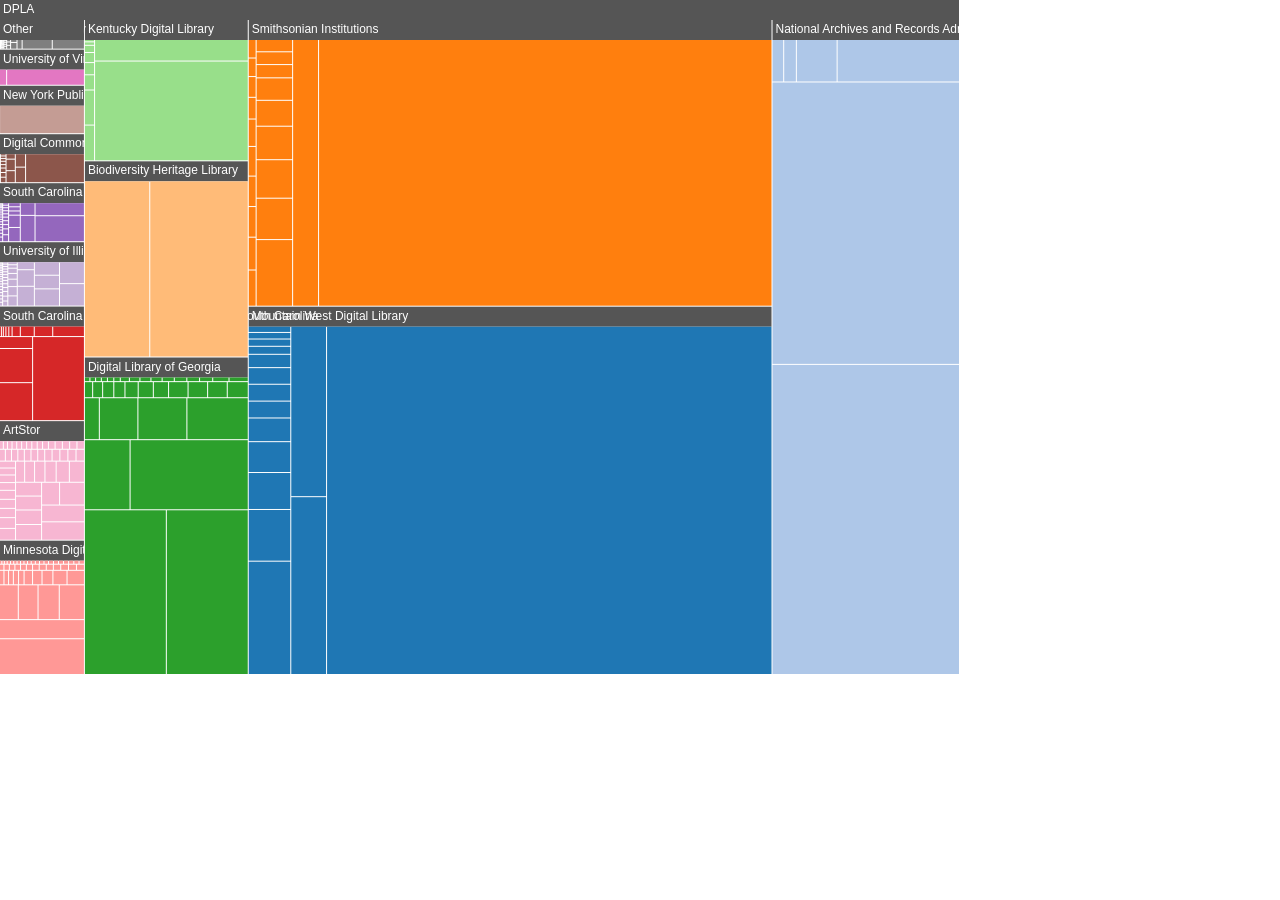
==== index2.html @ f92178a6 "changes" ====
<!DOCTYPE html>
<html>
<head>
    <meta http-equiv="Content-Type" content="text/html;charset=utf-8">
    <title>Treemap 29 - Neat Zoom Effect</title>
    <script type="text/javascript" src="d3.js"></script>
    <style type="text/css">
        body {
            overflow: hidden;
            margin: 0;
            font-size: 12px;
            font-family: "Helvetica Neue", Helvetica;
        }

        #chart, #header, #footer {
            position: absolute;
            top: 0;
        }

        #header, #footer {
            z-index: 1;
            display: block;
            font-size: 36px;
            font-weight: 300;
            text-shadow: 0 1px 0 #fff;
        }

        #header.inverted, #footer.inverted {
            color: #fff;
            text-shadow: 0 1px 4px #000;
        }

        #header {
            top: 80px;
            left: 140px;
            width: 1200px;
        }

        #footer {
            top: 680px;
            right: 140px;
            text-align: right;
        }

        rect {
            pointer-events: all;
            cursor: pointer;
        }

        .chart {
            display: block;
            margin: auto;
            margin-top: 40px;
        }

        .label {
            stroke: #000000;
            fill: #000000;
            stroke-width: 0;
            padding: 2px;
            overflow: hidden;
            text-overflow: ellipsis;
        }

        .parent .label {
            font-size: 12px;
            stroke: #FFFFFF;
            fill: #FFFFFF;
        }

        .child .label {
            font-size: 11px;
        }

        .cell {
            font-size: 11px;
            cursor: pointer
        }
        #rect-label {
            position: absolute;
            font-size: 26px;
            background: rgba(255, 255, 255, 0.6);
            padding: 0.2em 0.5em;
            border-radius: 0.5em;
        }
    </style>
</head>
<body>
<div id="body"></div>
<div id="footer">
    <div style="display:none">
        <select>
            <option value="size">Size</option>
            <option value="count">Count</option>
        </select>
    </div>
    <div class="chart" style="width: 100%; height: 100%">
    </div>
</div>
<div id="rect-label"></div>
</body>

<script type="text/javascript">
    var chartWidth = window.innerWidth * 0.75;
    var chartHeight = window.innerHeight * 0.75;
    var xscale = d3.scale.linear().range([0, chartWidth]);
    var yscale = d3.scale.linear().range([0, chartHeight]);
    var color = d3.scale.category20();
    var headerHeight = 20;
    var headerColor = "#555555";
    var transitionDuration = 500;
    var root;
    var node;

    var treemap = d3.layout.treemap()
            .round(false)
            .size([chartWidth, chartHeight])
            .sticky(true)
            .padding([headerHeight + 1, 1, 1, 1])
            .value(function(d) {
                return d.size;
            });

    var chart = d3.select("#body").append("div")
            .append("svg:svg")
            .attr("width", chartWidth)
            .attr("height", chartHeight)
            .append("svg:g");

    d3.json("data2.json", function(data) {
        node = root = data;
        var nodes = treemap.nodes(root);

        var children = nodes.filter(function(d) {
            return !d.children;
        });
        var parents = nodes.filter(function(d) {
            return d.children;
        });

        // create parent cells
        var parentCells = chart.selectAll("g.cell.parent")
                .data(parents, function(d) {
                    return "p-" + d.id;
                });
        var parentEnterTransition = parentCells.enter()
                .append("g")
                .attr("class", "cell parent")
                .on("click", function(d) {
                    zoom(d);
                });
        parentEnterTransition.append("rect")
                .attr("width", function(d) {
                    return Math.max(0.01, d.dx - 1);
                })
                .attr("height", headerHeight)
                .style("fill", headerColor);
        parentEnterTransition.append('text')
                .attr("class", "label")
                .attr("transform", "translate(3, 13)")
                .attr("width", function(d) {
                    return Math.max(0.01, d.dx - 1);
                })
                .attr("height", headerHeight)
                .text(function(d) {
                    return d.name;
                });
        // update transition
        var parentUpdateTransition = parentCells.transition().duration(transitionDuration);
        parentUpdateTransition.select(".cell")
                .attr("transform", function(d) {
                    return "translate(" + d.dx + "," + d.y + ")";
                });
        parentUpdateTransition.select("rect")
                .attr("width", function(d) {
                    return Math.max(0.01, d.dx - 1);
                })
                .attr("height", headerHeight)
                .style("fill", headerColor);
        parentUpdateTransition.select(".label")
                .attr("transform", "translate(3, 13)")
                .attr("width", function(d) {
                    return Math.max(0.01, d.dx - 1);
                })
                .attr("height", headerHeight)
                .text(function(d) {
                    return d.name;
                });
        // remove transition
        parentCells.exit()
                .remove();

        // create children cells
        var childrenCells = chart.selectAll("g.cell.child")
                .data(children, function(d) {
                    return "c-" + d.id;
                });
        // enter transition
        var childEnterTransition = childrenCells.enter()
                .append("g")
                .attr("class", "cell child")
                .on("click", function(d) {
                    zoom(node === d.parent ? root : d.parent);
                });
        childEnterTransition.append("rect")
                .classed("background", true)
                .style("fill", function(d) {
                    return color(d.parent.name);
                })
                .attr('data-color', function(d) {
                    return color(d.parent.name);
                });
        childEnterTransition.append('text')
                .attr("class", "label")
                .attr('x', function(d) {
                    return d.dx / 2;
                })
                .attr('y', function(d) {
                    return d.dy / 2;
                })
                .attr("dy", ".35em")
                .attr("text-anchor", "middle")
                .text(function(d) {
                    return d.name;
                });
        // update transition
        var childUpdateTransition = childrenCells.transition().duration(transitionDuration);
        childUpdateTransition.select(".cell")
                .attr("transform", function(d) {
                    return "translate(" + d.x  + "," + d.y + ")";
                });
        childUpdateTransition.select("rect")
                .attr("width", function(d) {
                    return Math.max(0.01, d.dx - 1);
                })
                .attr("height", function(d) {
                    return (d.dy - 1);
                })
                .style("fill", function(d) {
                    return color(d.parent.name);
                })
                .attr('data-color', function(d) {
                    return color(d.parent.name);
                });
        childUpdateTransition.select(".label")
                .attr('x', function(d) {
                    return d.dx / 2;
                })
                .attr('y', function(d) {
                    return d.dy / 2;
                })
                .attr("dy", ".35em")
                .attr("text-anchor", "middle")
                .text(function(d) {
                    return d.name;
                })

        // exit transition
        childrenCells.exit()
                .remove();

        d3.select("select").on("change", function() {
            treemap.value(this.value == "size" ? size : count)
                    .nodes(root);
            zoom(node);
        });

        zoom(node);
    });



    function size(d) {
        return d.size;
    }


    function count(d) {
        return 1;
    }


    //and another one
    function textHeight(d) {
        var ky = chartHeight / d.dy;
        yscale.domain([d.y, d.y + d.dy]);
        return (ky * d.dy) / headerHeight;
    }

    function getRGBComponents (color) {
        var r = color.substring(1, 3);
        var g = color.substring(3, 5);
        var b = color.substring(5, 7);
        return {
            R: parseInt(r, 16),
            G: parseInt(g, 16),
            B: parseInt(b, 16)
        };
    }


    function idealTextColor (bgColor) {
        var nThreshold = 105;
        var components = getRGBComponents(bgColor);
        var bgDelta = (components.R * 0.299) + (components.G * 0.587) + (components.B * 0.114);
        return ((255 - bgDelta) < nThreshold) ? "#000000" : "#ffffff";
    }


    function zoom(d) {
        this.treemap
                .padding([headerHeight/(chartHeight/d.dy), 0, 0, 0])
                .nodes(d);

        // moving the next two lines above treemap layout messes up padding of zoom result
        var kx = chartWidth  / d.dx;
        var ky = chartHeight / d.dy;
        var level = d;

        xscale.domain([d.x, d.x + d.dx]);
        yscale.domain([d.y, d.y + d.dy]);

        if (d.depth == 0) {
            d3.select('#rect-label').style('opacity', 0);
            chart.selectAll(".cell.child").on('mouseenter', null).on('mouseleave', null);
            d3.select('svg').on('mousemove', null);
            chart.selectAll(".cell.child .label").style('display', '').style("opacity", 0);
        } else if (d.depth == 1) {
            d3.select('#rect-label').transition().duration(transitionDuration + 200).style('opacity', 1);
            d3.select('svg').on('mousemove', function() {
                d3.select('#rect-label').style('left', function() { return d3.mouse(d3.select('svg').node())[0] + 15 + 'px'; }).style('top', function() { return d3.mouse(d3.select('svg').node())[1] + 15 + 'px'; })
            });
            chart.selectAll('.cell.child')
                .on('mouseenter', function() {
                    d3.select(this.parentElement).selectAll('.cell.child rect').style('fill', function() { return d3.select(this).attr('data-color'); });
                    d3.select(this).select('rect').style('fill', function() { return d3.rgb(d3.select(this).attr('data-color')).brighter(0.4); });
                    d3.select('#rect-label').html(d3.select(this).select('.label').text());
                    //d3.select(this).select('.label').transition().style('opacity', 1);
                })
                .on('mouseleave', function() {
                    d3.select(this.parentElement).selectAll('.cell.child rect').style('fill', function() { return d3.select(this).attr('data-color'); });
                    //d3.select(this).select('.label').transition().style('opacity', 0);
                })
        }

        var zoomTransition = chart.selectAll("g.cell").transition().duration(transitionDuration)
                .attr("transform", function(d) {
                    return "translate(" + xscale(d.x) + "," + yscale(d.y) + ")";
                })
                .each("start", function() {
                    d3.select(this).select("label")
                            //.style("display", "none");
                })
                .each("end", function(d, i) {
                    if (!i && (level !== self.root)) {
                        chart.selectAll(".cell.child")
                            .filter(function(d) {
                                return d.parent === self.node; // only get the children for selected group
                            })
                            .select(".label")
                            //.style('opacity', 0)
                            .style("fill", function(d) {
                                return idealTextColor(color(d.parent.name));
                            })
                            .style("opacity", function(d) {
                                d.w = this.getComputedTextLength();
                                return d3.select(this.previousSibling).attr('width') > d.w ? 1 : 0;
                            })
                            .style("display", function() { return d3.select(this).style('opacity') == 1 ? '' : 'none';});

                    }
                });

        zoomTransition.select(".label")
                .attr("width", function(d) {
                    return Math.max(0.01, (kx * d.dx - 1));
                })
                .attr("height", function(d) {
                    return d.children ? headerHeight: Math.max(0.01, (ky * d.dy - 1));
                })
                .text(function(d) {
                    return d.name;
                });

        zoomTransition.select(".child .label")
                .attr("x", function(d) {
                    return kx * d.dx / 2;
                })
                .attr("y", function(d) {
                    return ky * d.dy / 2;
                });

        // update the width/height of the rects
        zoomTransition.select("rect")
                .attr("width", function(d) {
                    return Math.max(0.01, (kx * d.dx - 1));
                })
                .attr("height", function(d) {
                    return d.children ? headerHeight : Math.max(0.01, (ky * d.dy - 1));
                })
                .style("fill", function(d) {
                    return d.children ? headerColor : color(d.parent.name);
                });

        node = d;

        if (d3.event) {
            d3.event.stopPropagation();
        }
    }
// From http://www.billdwhite.com/wordpress/?p=496
</script>
</html>
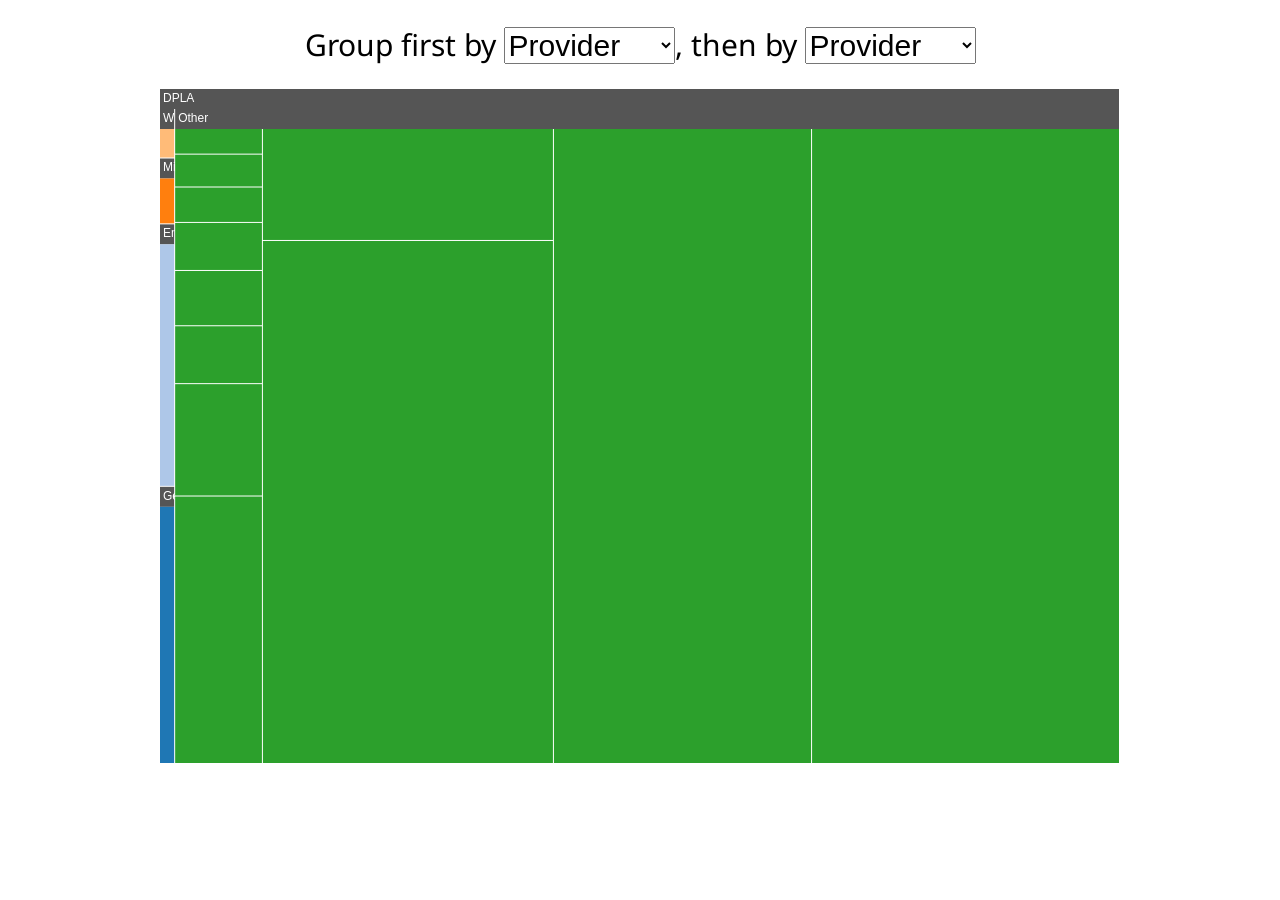
==== commit 8f7023ed: "allow changing fields" ====
--- a/index2.html
+++ b/index2.html
@@ -2,55 +2,27 @@
 <html>
 <head>
     <meta http-equiv="Content-Type" content="text/html;charset=utf-8">
-    <title>Treemap 29 - Neat Zoom Effect</title>
+    <title>The Tree of DPLA Records</title>
+    <link href='http://fonts.googleapis.com/css?family=Noto+Sans' rel='stylesheet' type='text/css'>
     <script type="text/javascript" src="d3.js"></script>
     <style type="text/css">
         body {
             overflow: hidden;
             margin: 0;
             font-size: 12px;
-            font-family: "Helvetica Neue", Helvetica;
-        }
-
-        #chart, #header, #footer {
-            position: absolute;
-            top: 0;
-        }
-
-        #header, #footer {
-            z-index: 1;
-            display: block;
-            font-size: 36px;
-            font-weight: 300;
-            text-shadow: 0 1px 0 #fff;
-        }
-
-        #header.inverted, #footer.inverted {
-            color: #fff;
-            text-shadow: 0 1px 4px #000;
-        }
-
-        #header {
-            top: 80px;
-            left: 140px;
-            width: 1200px;
-        }
-
-        #footer {
-            top: 680px;
-            right: 140px;
-            text-align: right;
+            font-family: "Noto Sans", Helvetica;
+            padding: 2em;
+        }
+
+        #treemap {
+            font-family: Arial;
+            text-align: center;
+            margin-top: 2em;
         }
 
         rect {
             pointer-events: all;
             cursor: pointer;
-        }
-
-        .chart {
-            display: block;
-            margin: auto;
-            margin-top: 40px;
         }
 
         .label {
@@ -83,20 +55,34 @@
             padding: 0.2em 0.5em;
             border-radius: 0.5em;
         }
+        #field-selector {
+            font-size: 2.5em;
+            text-align: center;
+        }
+        #field-selector select {
+            font-size: 1em;
+        }
     </style>
 </head>
 <body>
-<div id="body"></div>
-<div id="footer">
-    <div style="display:none">
-        <select>
-            <option value="size">Size</option>
-            <option value="count">Count</option>
+    <div id="field-selector">
+        Group first by
+        <select id="outer-field">
+            <option value="provider.name">Provider</option>
+            <option value="sourceResource.contributor">Contributor</option>
+            <option value="sourceResource.language.name">Language</option>
+            <option value="sourceResource.format">Format</option>
+            <option value="sourceResource.date.begin">Start Date</option>
+        </select>,
+        then by
+        <select id="inner-field">
+            <option value="provider.name">Provider</option>
+            <option value="sourceResource.contributor">Contributor</option>
+            <option value="sourceResource.language.name">Language</option>
+            <option value="sourceResource.format">Format</option>
+            <option value="sourceResource.date.begin">Start Date</option>
         </select>
     </div>
-    <div class="chart" style="width: 100%; height: 100%">
-    </div>
-</div>
 <div id="rect-label"></div>
 </body>
 
@@ -111,6 +97,7 @@
     var transitionDuration = 500;
     var root;
     var node;
+    var fetchedData;
 
     var treemap = d3.layout.treemap()
             .round(false)
@@ -121,13 +108,44 @@
                 return d.size;
             });
 
-    var chart = d3.select("#body").append("div")
+    var chart = d3.select("body").append("div")
+            .attr('id', 'treemap')
             .append("svg:svg")
             .attr("width", chartWidth)
             .attr("height", chartHeight)
             .append("svg:g");
 
-    d3.json("data2.json", function(data) {
+    d3.json("data2.json", function(data) { fetchedData = data; makeTreemap(data[3]); zoom(data[3]); });
+
+    d3.selectAll("select").on("change", function() {
+        var outerField = d3.select('#outer-field').node().value,
+        innerField = d3.select('#inner-field').node().value;
+        selectedData = fetchedData.reduce(function(selected, dataset) { return selected ? selected : dataset.innerField == innerField && dataset.outerField == outerField ? dataset : null; }, null);
+        console.log(selectedData);
+        makeTreemap(selectedData);
+        zoom(selectedData);
+        /*treemap.value(this.value == "size" ? size : count)
+          .nodes(root);
+          zoom(node);*/
+    });
+
+    function makeTreemap(data) {
+        d3.select('svg').attr('width', 0).attr('height', 0).remove();
+      treemap = d3.layout.treemap()
+            .round(false)
+            .size([chartWidth, chartHeight])
+            .sticky(true)
+            .padding([headerHeight + 1, 1, 1, 1])
+            .value(function(d) {
+                return d.size;
+            });
+
+        chart = d3.select('#treemap')
+            .append("svg:svg")
+            .attr("width", chartWidth)
+            .attr("height", chartHeight)
+            .append("svg:g");
+
         node = root = data;
         var nodes = treemap.nodes(root);
 
@@ -259,14 +277,8 @@
         childrenCells.exit()
                 .remove();
 
-        d3.select("select").on("change", function() {
-            treemap.value(this.value == "size" ? size : count)
-                    .nodes(root);
-            zoom(node);
-        });
-
-        zoom(node);
-    });
+    }
+
 
 
 
@@ -279,6 +291,9 @@
         return 1;
     }
 
+    function queryString(d) {
+
+    }
 
     //and another one
     function textHeight(d) {
@@ -328,7 +343,9 @@
         } else if (d.depth == 1) {
             d3.select('#rect-label').transition().duration(transitionDuration + 200).style('opacity', 1);
             d3.select('svg').on('mousemove', function() {
-                d3.select('#rect-label').style('left', function() { return d3.mouse(d3.select('svg').node())[0] + 15 + 'px'; }).style('top', function() { return d3.mouse(d3.select('svg').node())[1] + 15 + 'px'; })
+                d3.select('#rect-label')
+                    .style('left', function() { return (d3.select('svg').node().offsetLeft + d3.mouse(d3.select('svg').node())[0] + 15) + 'px'; })
+                    .style('top', function() { return (d3.select('svg').node().offsetTop + d3.mouse(d3.select('svg').node())[1] + 15) + 'px'; });
             });
             chart.selectAll('.cell.child')
                 .on('mouseenter', function() {
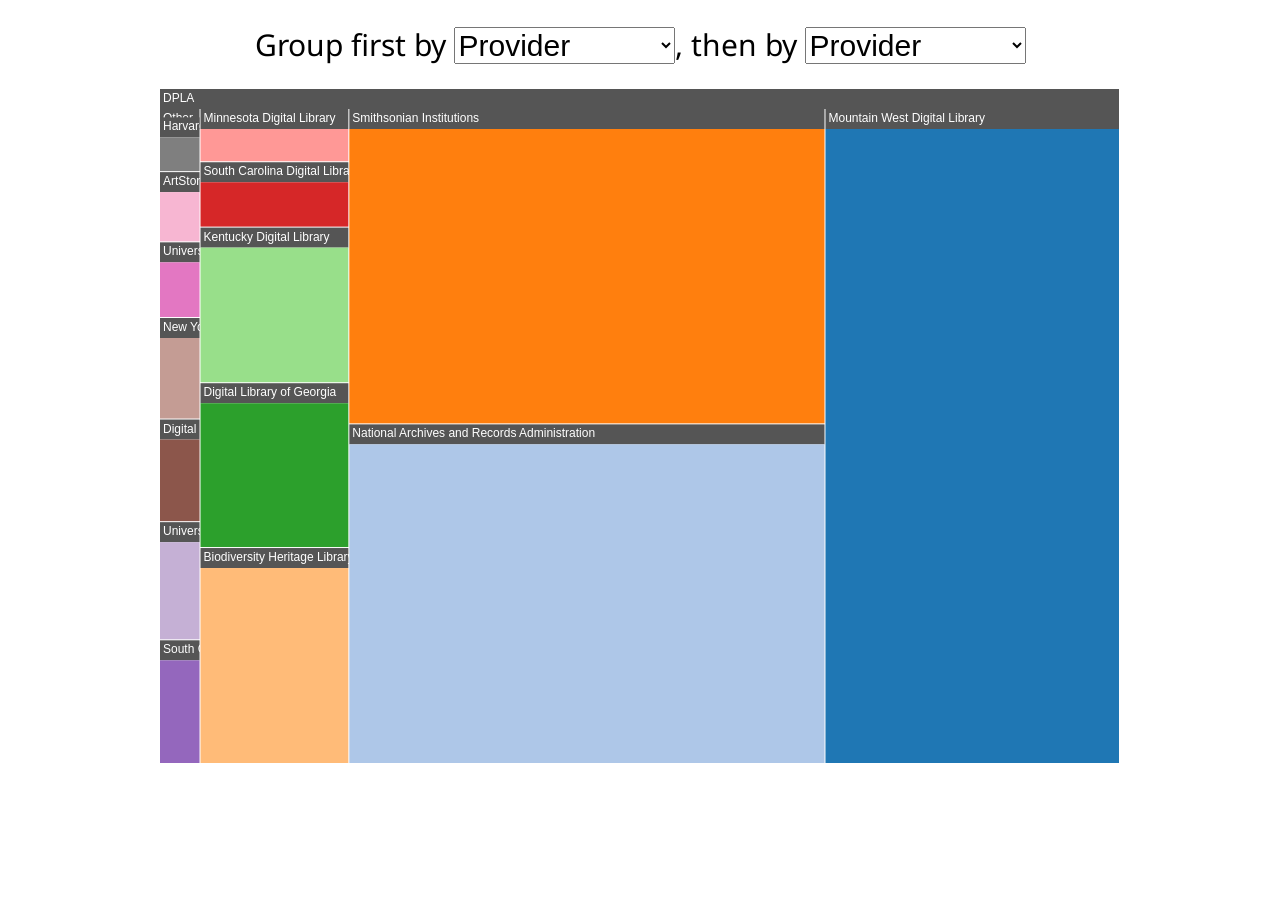
==== commit 1188a7cf: "new data" ====
--- a/index2.html
+++ b/index2.html
@@ -71,16 +71,22 @@
             <option value="provider.name">Provider</option>
             <option value="sourceResource.contributor">Contributor</option>
             <option value="sourceResource.language.name">Language</option>
-            <option value="sourceResource.format">Format</option>
+            <option value="sourceResource.format">Source Format</option>
             <option value="sourceResource.date.begin">Start Date</option>
+            <option value="sourceResource.spatial.name">Place Name</option>
+            <option value="sourceResource.spatial.state">State</option>
+            <option value="hasView.format">Digital Format</option>
         </select>,
         then by
         <select id="inner-field">
             <option value="provider.name">Provider</option>
             <option value="sourceResource.contributor">Contributor</option>
             <option value="sourceResource.language.name">Language</option>
-            <option value="sourceResource.format">Format</option>
+            <option value="sourceResource.format">Source Format</option>
             <option value="sourceResource.date.begin">Start Date</option>
+            <option value="sourceResource.spatial.name">Place Name</option>
+            <option value="sourceResource.spatial.state">State</option>
+            <option value="hasView.format">Digital Format</option>
         </select>
     </div>
 <div id="rect-label"></div>
@@ -115,19 +121,17 @@
             .attr("height", chartHeight)
             .append("svg:g");
 
-    d3.json("data2.json", function(data) { fetchedData = data; makeTreemap(data[3]); zoom(data[3]); });
-
-    d3.selectAll("select").on("change", function() {
+    d3.json("data2.json", function(data) { fetchedData = data; replaceTreemap(); });
+
+    d3.selectAll("select").on("change", replaceTreemap);
+
+    function replaceTreemap() {
         var outerField = d3.select('#outer-field').node().value,
         innerField = d3.select('#inner-field').node().value;
         selectedData = fetchedData.reduce(function(selected, dataset) { return selected ? selected : dataset.innerField == innerField && dataset.outerField == outerField ? dataset : null; }, null);
-        console.log(selectedData);
         makeTreemap(selectedData);
         zoom(selectedData);
-        /*treemap.value(this.value == "size" ? size : count)
-          .nodes(root);
-          zoom(node);*/
-    });
+    }
 
     function makeTreemap(data) {
         d3.select('svg').attr('width', 0).attr('height', 0).remove();
@@ -162,7 +166,8 @@
                     return "p-" + d.id;
                 });
         var parentEnterTransition = parentCells.enter()
-                .append("g")
+                //.append('g')
+                .insert("g", ':first-child')
                 .attr("class", "cell parent")
                 .on("click", function(d) {
                     zoom(d);
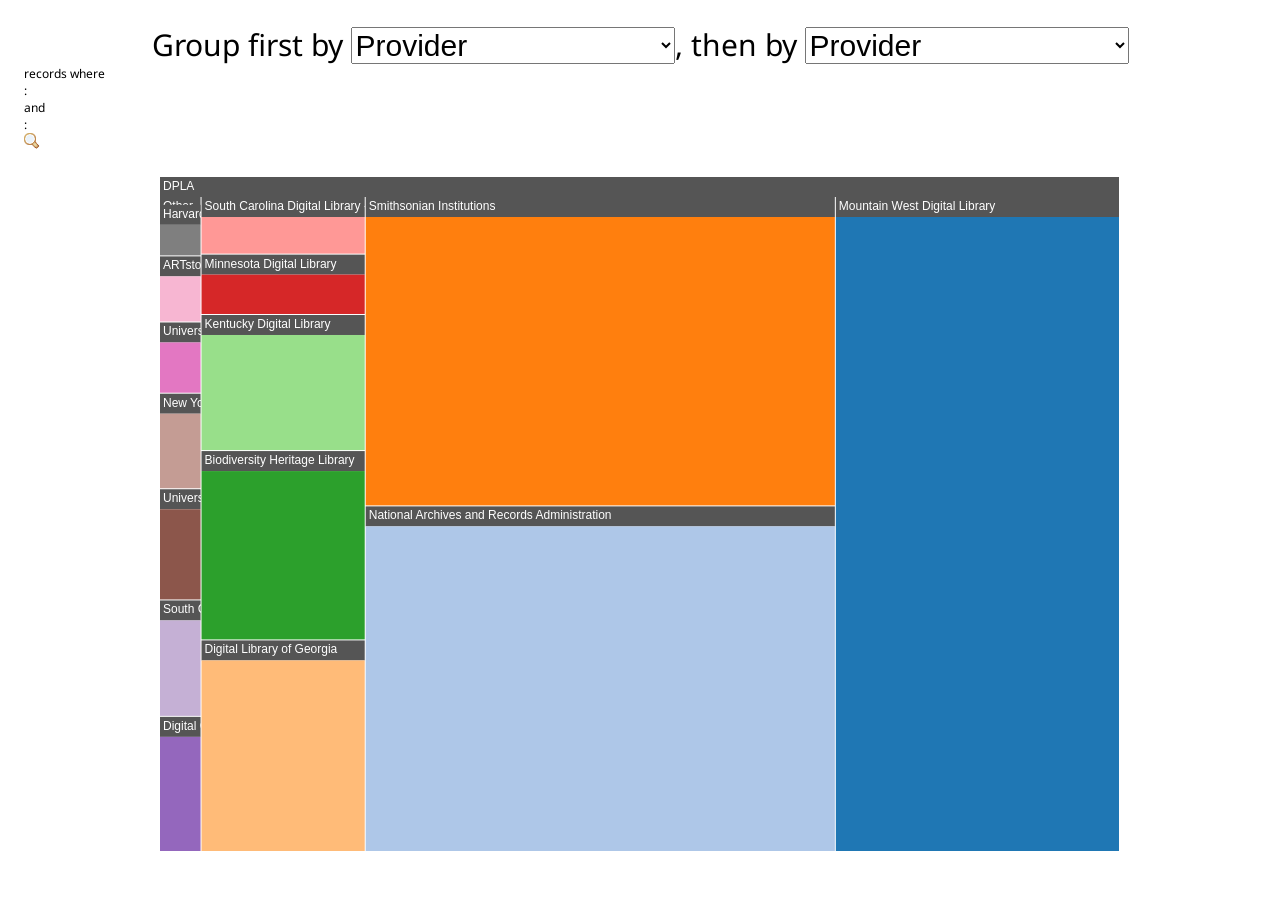
==== commit cb76417e: "changes" ====
--- a/index2.html
+++ b/index2.html
@@ -62,6 +62,10 @@
         #field-selector select {
             font-size: 1em;
         }
+        #search {
+            width: 16px;
+        }
+
     </style>
 </head>
 <body>
@@ -73,9 +77,9 @@
             <option value="sourceResource.language.name">Language</option>
             <option value="sourceResource.format">Source Format</option>
             <option value="sourceResource.date.begin">Start Date</option>
-            <option value="sourceResource.spatial.name">Place Name</option>
             <option value="sourceResource.spatial.state">State</option>
-            <option value="hasView.format">Digital Format</option>
+            <option value="sourceResource.type">General Digital Format</option>
+            <option value="hasView.format">Specific Digital Format</option>
         </select>,
         then by
         <select id="inner-field">
@@ -84,12 +88,18 @@
             <option value="sourceResource.language.name">Language</option>
             <option value="sourceResource.format">Source Format</option>
             <option value="sourceResource.date.begin">Start Date</option>
-            <option value="sourceResource.spatial.name">Place Name</option>
             <option value="sourceResource.spatial.state">State</option>
-            <option value="hasView.format">Digital Format</option>
+            <option value="sourceResource.type">General Digital Format</option>
+            <option value="hasView.format">Specific Digital Format</option>
         </select>
     </div>
-<div id="rect-label"></div>
+    <div id="block-info">
+        <div><span id="record-count"></span> records where<br />
+            <span id="outer-field-label"></span>: <span id="outer-field-value"></span><br />
+            and<br />
+            <span id="inner-field-label"></span>: <span id="inner-field-value"></span><br />
+    </div>
+    <div id="search"><a href="" title="Search in DPLA"><img src="zoom.png" /></a></div>
 </body>
 
 <script type="text/javascript">
@@ -104,6 +114,13 @@
     var root;
     var node;
     var fetchedData;
+    var searchableFields = {
+    'sourceResource.contributor': 'provider[]',
+    'sourceResource.language.name': 'language[]',
+    'sourceResource.type': 'type[]',
+    'sourceResource.date.begin': 'after[]'
+    };
+    var baseUrl = 'http://166.78.241.246/search?utf8=%E2%9C%93&';
 
     var treemap = d3.layout.treemap()
             .round(false)
@@ -341,22 +358,39 @@
         yscale.domain([d.y, d.y + d.dy]);
 
         if (d.depth == 0) {
-            d3.select('#rect-label').style('opacity', 0);
+            //d3.select('#rect-label').style('opacity', 0);
             chart.selectAll(".cell.child").on('mouseenter', null).on('mouseleave', null);
             d3.select('svg').on('mousemove', null);
             chart.selectAll(".cell.child .label").style('display', '').style("opacity", 0);
         } else if (d.depth == 1) {
-            d3.select('#rect-label').transition().duration(transitionDuration + 200).style('opacity', 1);
+            //d3.select('#rect-label').transition().duration(transitionDuration + 200).style('opacity', 1);
             d3.select('svg').on('mousemove', function() {
-                d3.select('#rect-label')
-                    .style('left', function() { return (d3.select('svg').node().offsetLeft + d3.mouse(d3.select('svg').node())[0] + 15) + 'px'; })
-                    .style('top', function() { return (d3.select('svg').node().offsetTop + d3.mouse(d3.select('svg').node())[1] + 15) + 'px'; });
+                //d3.select('#rect-label')
+                    //.style('left', function() { return (d3.select('svg').node().offsetLeft + d3.mouse(d3.select('svg').node())[0] + 15) + 'px'; })
+                    //.style('top', function() { return (d3.select('svg').node().offsetTop + d3.mouse(d3.select('svg').node())[1] + 15) + 'px'; });
             });
             chart.selectAll('.cell.child')
                 .on('mouseenter', function() {
+                    var innerValue = d3.select(this).select('.label').text(),
+                        outerValue = d.name,
+                        innerFieldName = d3.selectAll('#inner-field option').filter(function() { return this.selected; }).text(),
+                        outerFieldName = d3.selectAll('#outer-field option').filter(function() { return this.selected; }).text()
+                        innerField = d3.select('#inner-field').property('value')
+                        outerField = d3.select('#outer-field').property('value')
                     d3.select(this.parentElement).selectAll('.cell.child rect').style('fill', function() { return d3.select(this).attr('data-color'); });
                     d3.select(this).select('rect').style('fill', function() { return d3.rgb(d3.select(this).attr('data-color')).brighter(0.4); });
-                    d3.select('#rect-label').html(d3.select(this).select('.label').text());
+                    d3.select('#inner-field-label').text(innerFieldName);
+                    d3.select('#outer-field-label').text(outerFieldName);
+                    d3.select('#inner-field-value').text(innerValue);
+                    d3.select('#outer-field-value').text(outerValue);
+                    d3.select('#record-count').html(d3.select(this).datum().size);
+                    var fields = Object.keys(searchableFields);
+                    if (fields.indexOf(innerField) > -1 && fields.indexOf(outerField) > -1 && innerValue != 'Other' && outerValue != 'Other') {
+                        var queryString = '';
+                        if (innerField == 'sourceResource.date.begin' || outerField == 'sourceResource.date.begin') {
+                            //queryString += 'after[year]=' + innerValue
+                        }
+                    }
                     //d3.select(this).select('.label').transition().style('opacity', 1);
                 })
                 .on('mouseleave', function() {
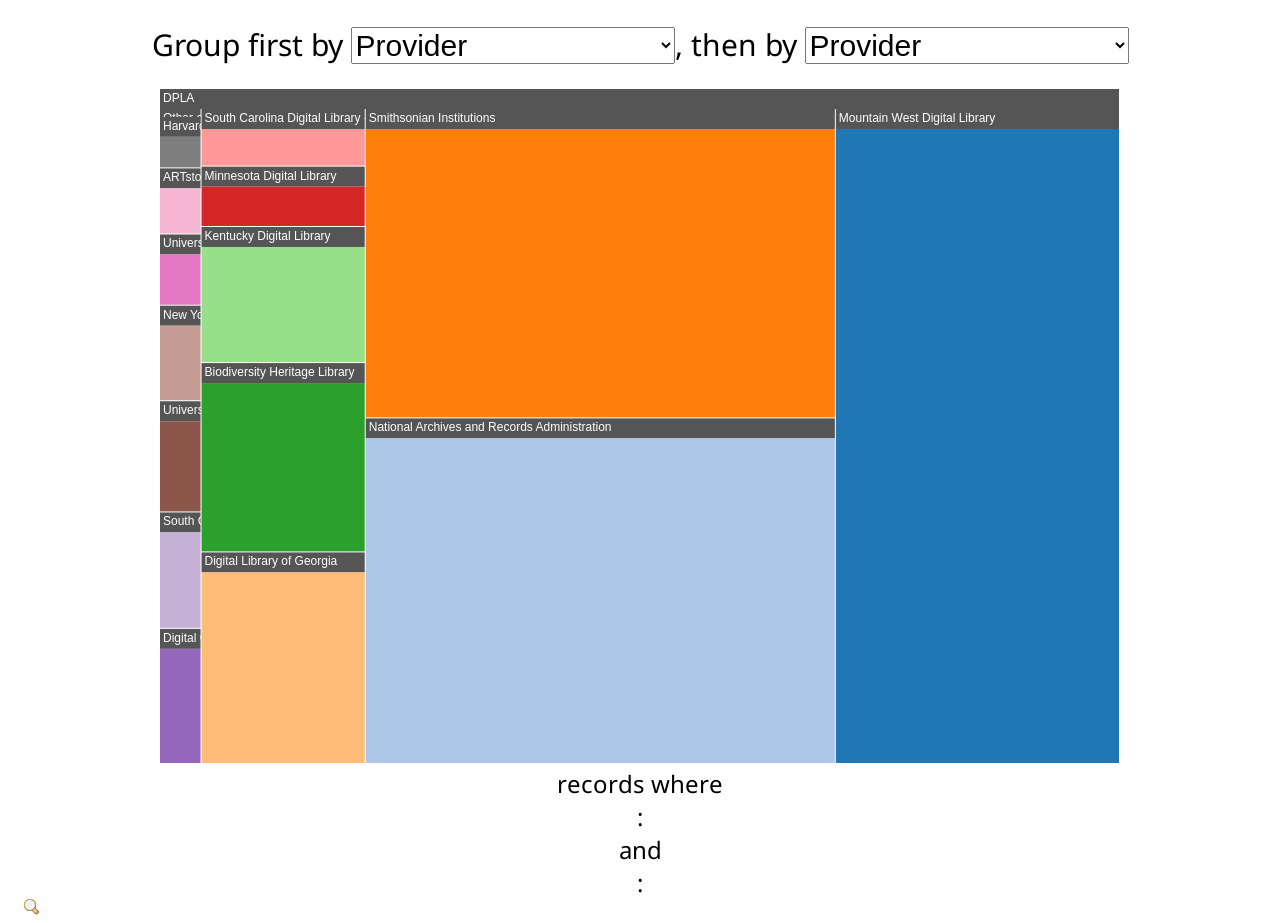
==== commit e14295d5: "more changes" ====
--- a/index2.html
+++ b/index2.html
@@ -63,9 +63,13 @@
             font-size: 1em;
         }
         #search {
+            position: absolute;
             width: 16px;
         }
-
+        #block-info {
+            font-size: 2em;
+            text-align:center;
+        }
     </style>
 </head>
 <body>
@@ -73,31 +77,29 @@
         Group first by
         <select id="outer-field">
             <option value="provider.name">Provider</option>
-            <option value="sourceResource.contributor">Contributor</option>
             <option value="sourceResource.language.name">Language</option>
             <option value="sourceResource.format">Source Format</option>
             <option value="sourceResource.date.begin">Start Date</option>
+            <option value="sourceResource.date.end">End Date</option>
             <option value="sourceResource.spatial.state">State</option>
             <option value="sourceResource.type">General Digital Format</option>
-            <option value="hasView.format">Specific Digital Format</option>
         </select>,
         then by
         <select id="inner-field">
             <option value="provider.name">Provider</option>
-            <option value="sourceResource.contributor">Contributor</option>
             <option value="sourceResource.language.name">Language</option>
             <option value="sourceResource.format">Source Format</option>
             <option value="sourceResource.date.begin">Start Date</option>
+            <option value="sourceResource.date.end">End Date</option>
             <option value="sourceResource.spatial.state">State</option>
             <option value="sourceResource.type">General Digital Format</option>
-            <option value="hasView.format">Specific Digital Format</option>
         </select>
     </div>
     <div id="block-info">
-        <div><span id="record-count"></span> records where<br />
-            <span id="outer-field-label"></span>: <span id="outer-field-value"></span><br />
-            and<br />
-            <span id="inner-field-label"></span>: <span id="inner-field-value"></span><br />
+        <span id="record-count"></span> records where<br />
+        <span id="outer-field-label"></span>: <span id="outer-field-value"></span><br />
+        and<br />
+        <span id="inner-field-label"></span>: <span id="inner-field-value"></span><br />
     </div>
     <div id="search"><a href="" title="Search in DPLA"><img src="zoom.png" /></a></div>
 </body>
@@ -118,7 +120,8 @@
     'sourceResource.contributor': 'provider[]',
     'sourceResource.language.name': 'language[]',
     'sourceResource.type': 'type[]',
-    'sourceResource.date.begin': 'after[]'
+    'sourceResource.date.begin': 'after[]',
+    'sourceResource.date.end': 'before[]'
     };
     var baseUrl = 'http://166.78.241.246/search?utf8=%E2%9C%93&';
 
@@ -131,7 +134,7 @@
                 return d.size;
             });
 
-    var chart = d3.select("body").append("div")
+    var chart = d3.select("body").insert("div", '#block-info')
             .attr('id', 'treemap')
             .append("svg:svg")
             .attr("width", chartWidth)
@@ -260,6 +263,7 @@
                 })
                 .attr("dy", ".35em")
                 .attr("text-anchor", "middle")
+                .style('display', 'none')
                 .text(function(d) {
                     return d.name;
                 });
@@ -291,6 +295,7 @@
                 })
                 .attr("dy", ".35em")
                 .attr("text-anchor", "middle")
+                .style('display', 'none')
                 .text(function(d) {
                     return d.name;
                 })
@@ -300,9 +305,6 @@
                 .remove();
 
     }
-
-
-
 
     function size(d) {
         return d.size;
@@ -361,7 +363,7 @@
             //d3.select('#rect-label').style('opacity', 0);
             chart.selectAll(".cell.child").on('mouseenter', null).on('mouseleave', null);
             d3.select('svg').on('mousemove', null);
-            chart.selectAll(".cell.child .label").style('display', '').style("opacity", 0);
+            chart.selectAll(".cell.child .label").style('display', 'none');
         } else if (d.depth == 1) {
             //d3.select('#rect-label').transition().duration(transitionDuration + 200).style('opacity', 1);
             d3.select('svg').on('mousemove', function() {
@@ -387,27 +389,55 @@
                     var fields = Object.keys(searchableFields);
                     if (fields.indexOf(innerField) > -1 && fields.indexOf(outerField) > -1 && innerValue != 'Other' && outerValue != 'Other') {
                         var queryString = '';
-                        if (innerField == 'sourceResource.date.begin' || outerField == 'sourceResource.date.begin') {
-                            //queryString += 'after[year]=' + innerValue
+                        if (innerField == 'sourceResource.date.begin') { 
+                            queryString += 'after[year]=' + innerValue.slice(1, 5) + '&after[month]=' + innerValue.slice(6, 8) + '&after[day]=' + innerValue.slice(9, 11) + '&';
+                        } else if (innerField == 'sourceResource.date.end') { 
+                            queryString += 'before[year]=' + innerValue.slice(1, 5) + '&before[month]=' + innerValue.slice(6, 8) + '&before[day]=' + innerValue.slice(9, 11) + '&';
+                        } else {
+                            queryString += searchableFields[innerField] + '=' + innerValue.replace(/"/g,'') + '&';
                         }
+
+                        if (outerField == 'sourceResource.date.begin') {
+                            queryString += 'after[year]=' + outerValue.slice(1, 5) + '&after[month]=' + outerValue.slice(6, 8) + '&after[day]=' + outerValue.slice(9, 11) + '&';
+                        } else if (outerField == 'sourceResource.date.end') {
+                            queryString += 'before[year]=' + outerValue.slice(1, 5) + '&before[month]=' + outerValue.slice(6, 8) + '&before[day]=' + outerValue.slice(9, 11) + '&';
+                        } else {
+                            queryString += searchableFields[outerField] + '=' + outerValue.replace(/"/g, '') + '&';
+                        }
+
+                        var url = baseUrl + queryString;
+                        d3.select('#search a').attr('href', url);
+                        var coordinates = d3.select(this).attr('transform').slice(10, -2).split(','),
+                            that = this;
+                        d3.select('#search').style('display', '')
+                            //.style('left', function() { return d3.select('svg').node().offsetLeft + parseInt(coordinates[0]) + parseInt(d3.select(that).select('rect').attr('width')) - 20 + 'px'; })
+                            //.style('top', function() { return d3.select('svg').node().offsetTop + parseInt(coordinates[1]) + 10 + 'px'; });
                     }
                     //d3.select(this).select('.label').transition().style('opacity', 1);
                 })
                 .on('mouseleave', function() {
                     d3.select(this.parentElement).selectAll('.cell.child rect').style('fill', function() { return d3.select(this).attr('data-color'); });
+                    d3.select('#search').style('display', 'none')
                     //d3.select(this).select('.label').transition().style('opacity', 0);
                 })
         }
 
+        var numCells = chart.selectAll('g.cell')[0].length;
         var zoomTransition = chart.selectAll("g.cell").transition().duration(transitionDuration)
                 .attr("transform", function(d) {
                     return "translate(" + xscale(d.x) + "," + yscale(d.y) + ")";
                 })
-                .each("start", function() {
-                    d3.select(this).select("label")
-                            //.style("display", "none");
+                .each("start", function(d, i) {
+                    if (i == numCells - 1 && level.depth == 1) {
+                        d3.selectAll('.cell.child .label').style('opacity', 0).style('display', '');
+                    }
                 })
                 .each("end", function(d, i) {
+                        /*
+                    if (i == numCells - 1 && level.depth == 1) {
+                        d3.selectAll('.cell.child .label').style('opacity', 0).style('display', '');
+                    }
+                    */
                     if (!i && (level !== self.root)) {
                         chart.selectAll(".cell.child")
                             .filter(function(d) {
@@ -420,10 +450,9 @@
                             })
                             .style("opacity", function(d) {
                                 d.w = this.getComputedTextLength();
-                                return d3.select(this.previousSibling).attr('width') > d.w ? 1 : 0;
+                                return d3.select(this.previousSibling).attr('width') > d.w && d3.select(this.previousSibling).attr('height') > 12 ? 1 : 0;
                             })
-                            .style("display", function() { return d3.select(this).style('opacity') == 1 ? '' : 'none';});
-
+                            .style("display", function() { var value = d3.select(this).style('opacity') == 1 ? '' : 'none';});
                     }
                 });
 
